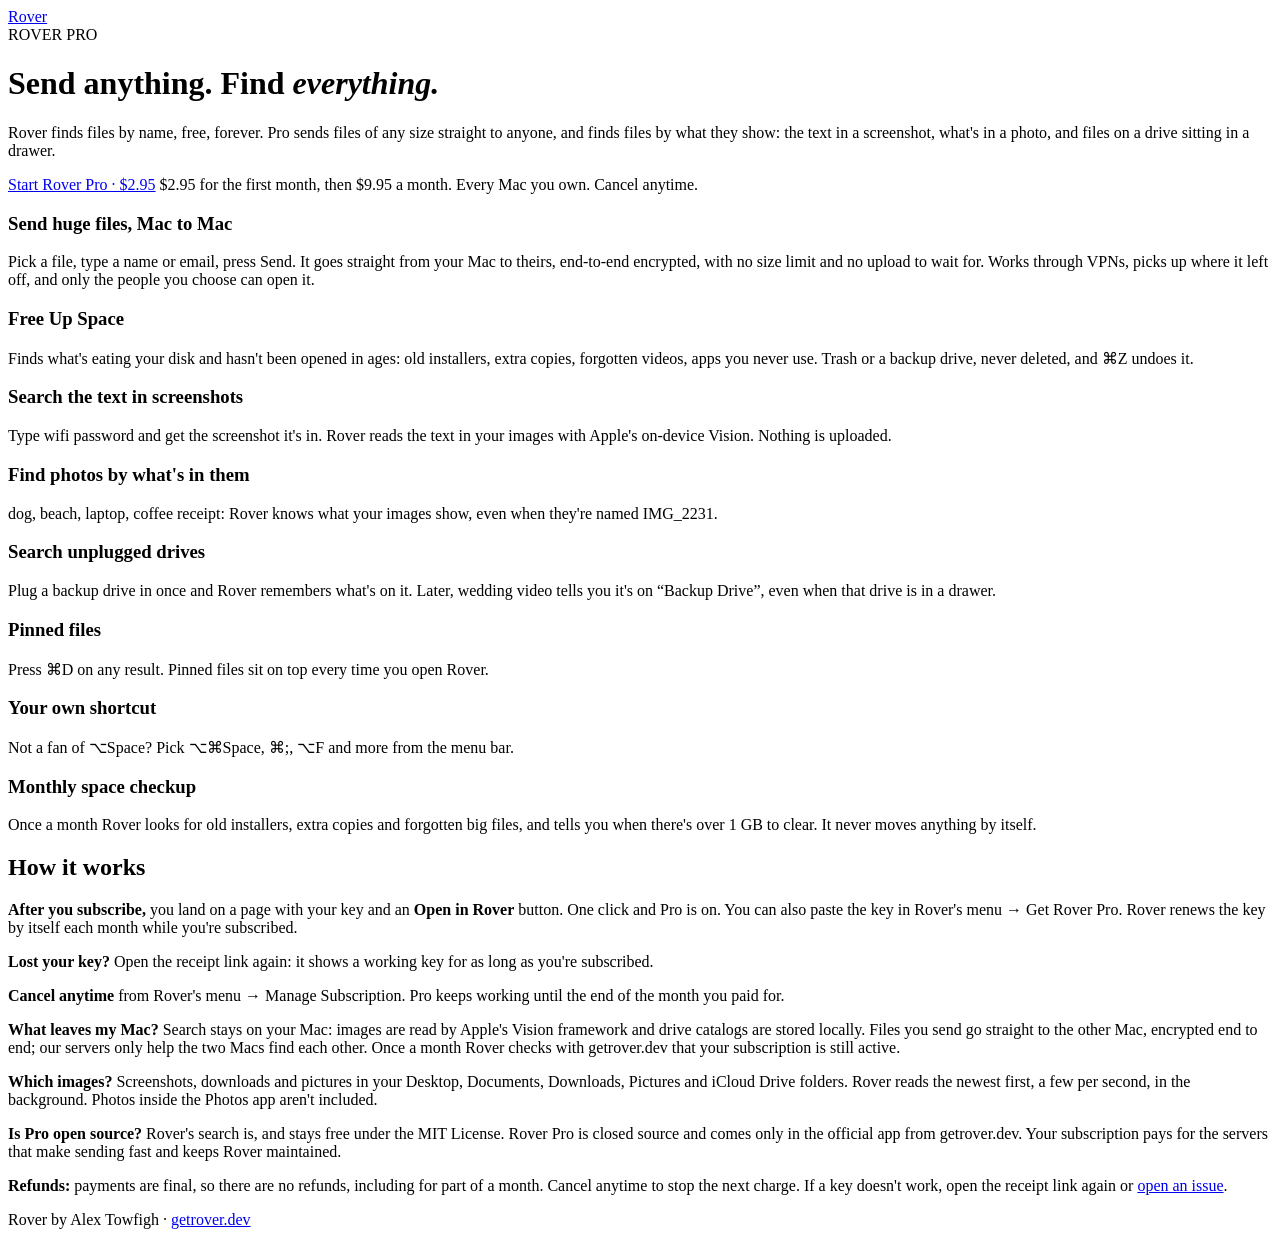
==== docs/pro/index.html @ 5c13cfb9 "Rover 1.1: Rover Pro, safer assistant, security headers - Rover Pro ($2.95 first month, then $9.95/m" ====
<!doctype html>
<html lang="en">
<head>
<meta charset="utf-8">
<meta name="viewport" content="width=device-width, initial-scale=1">
<title>Rover Pro</title>
<meta name="description" content="Rover Pro: search the text in your screenshots, find photos by what's in them, and send huge files straight to anyone, Mac to Mac. $2.95 for the first month, then $9.95 a month.">
<meta property="og:title" content="Rover Pro: $2.95 your first month">
<meta property="og:image" content="https://getrover.dev/assets/og.png">
<meta name="theme-color" content="#07051a">
<link rel="icon" href="/assets/icon-64.png">
<link href="https://fonts.googleapis.com/css2?family=Geist:wght@300..800&family=Geist+Mono:wght@400..600&family=Instrument+Serif:ital@0;1&family=Silkscreen&display=swap" rel="stylesheet">
<link rel="stylesheet" href="/assets/rover.css">
<link rel="stylesheet" href="/pro/pro.css">
</head>
<body>
<nav><div class="wrap"><a class="brand" href="/"><img src="/assets/icon-64.png" alt="">Rover</a></div></nav>
<main class="wrap">
  <div class="eyebrow">ROVER PRO</div>
  <h1>Send anything. Find <em>everything.</em></h1>
  <p class="lede">Rover finds files by name, free, forever. Pro sends files of any size straight to anyone, and finds files by what they show: the text in a screenshot, what's in a photo, and files on a drive sitting in a drawer.</p>
  <div class="ctas">
    <a class="btn btn-primary" id="buy" href="/api/checkout">Start Rover Pro · $2.95</a>
    <span class="fine">$2.95 for the first month, then $9.95 a month. Every Mac you own. Cancel anytime.</span>
  </div>

  <div class="grid">
    <div class="card"><h3>Send huge files, Mac to Mac</h3><p>Pick a file, type a name or email, press Send. It goes straight from your Mac to theirs, end-to-end encrypted, with no size limit and no upload to wait for. Works through VPNs, picks up where it left off, and only the people you choose can open it.</p></div>
    <div class="card"><h3>Free Up Space</h3><p>Finds what's eating your disk and hasn't been opened in ages: old installers, extra copies, forgotten videos, apps you never use. Trash or a backup drive, never deleted, and <span class="k">⌘Z</span> undoes it.</p></div>
    <div class="card"><h3>Search the text in screenshots</h3><p>Type <span class="k">wifi password</span> and get the screenshot it's in. Rover reads the text in your images with Apple's on-device Vision. Nothing is uploaded.</p></div>
    <div class="card"><h3>Find photos by what's in them</h3><p><span class="k">dog</span>, <span class="k">beach</span>, <span class="k">laptop</span>, <span class="k">coffee receipt</span>: Rover knows what your images show, even when they're named IMG_2231.</p></div>
    <div class="card"><h3>Search unplugged drives</h3><p>Plug a backup drive in once and Rover remembers what's on it. Later, <span class="k">wedding video</span> tells you it's on “Backup Drive”, even when that drive is in a drawer.</p></div>
    <div class="card"><h3>Pinned files</h3><p>Press <span class="k">⌘D</span> on any result. Pinned files sit on top every time you open Rover.</p></div>
    <div class="card"><h3>Your own shortcut</h3><p>Not a fan of <span class="k">⌥Space</span>? Pick <span class="k">⌥⌘Space</span>, <span class="k">⌘;</span>, <span class="k">⌥F</span> and more from the menu bar.</p></div>
    <div class="card"><h3>Monthly space checkup</h3><p>Once a month Rover looks for old installers, extra copies and forgotten big files, and tells you when there's over 1 GB to clear. It never moves anything by itself.</p></div>
  </div>

  <div class="qa">
    <h2>How it works</h2>
    <p><b>After you subscribe,</b> you land on a page with your key and an <b>Open in Rover</b> button. One click and Pro is on. You can also paste the key in Rover's menu → Get Rover Pro. Rover renews the key by itself each month while you're subscribed.</p>
    <p><b>Lost your key?</b> Open the receipt link again: it shows a working key for as long as you're subscribed.</p>
    <p><b>Cancel anytime</b> from Rover's menu → Manage Subscription. Pro keeps working until the end of the month you paid for.</p>
    <p><b>What leaves my Mac?</b> Search stays on your Mac: images are read by Apple's Vision framework and drive catalogs are stored locally. Files you send go straight to the other Mac, encrypted end to end; our servers only help the two Macs find each other. Once a month Rover checks with getrover.dev that your subscription is still active.</p>
    <p><b>Which images?</b> Screenshots, downloads and pictures in your Desktop, Documents, Downloads, Pictures and iCloud Drive folders. Rover reads the newest first, a few per second, in the background. Photos inside the Photos app aren't included.</p>
    <p><b>Is Pro open source?</b> Rover's search is, and stays free under the MIT License. Rover Pro is closed source and comes only in the official app from getrover.dev. Your subscription pays for the servers that make sending fast and keeps Rover maintained.</p>
    <p><b>Refunds:</b> payments are final, so there are no refunds, including for part of a month. Cancel anytime to stop the next charge. If a key doesn't work, open the receipt link again or <a href="https://github.com/aluz123/rover/issues">open an issue</a>.</p>
  </div>
  <footer>Rover by Alex Towfigh · <a href="/">getrover.dev</a></footer>
</main>
<script>
  const why = new URLSearchParams(location.search).get("checkout");
  if (why) {
    const n = document.createElement("p"); n.className = "fine err";
    n.textContent = why === "soon" ? "Checkout opens very soon. Check back shortly." : "Checkout didn't open. Please try again in a minute.";
    document.querySelector(".ctas").after(n);
  }
  // /api/checkout opens Stripe Checkout ($9.95/mo price with a $7.00 first-month coupon); see docs/api/checkout.js.
</script>
</body>
</html>
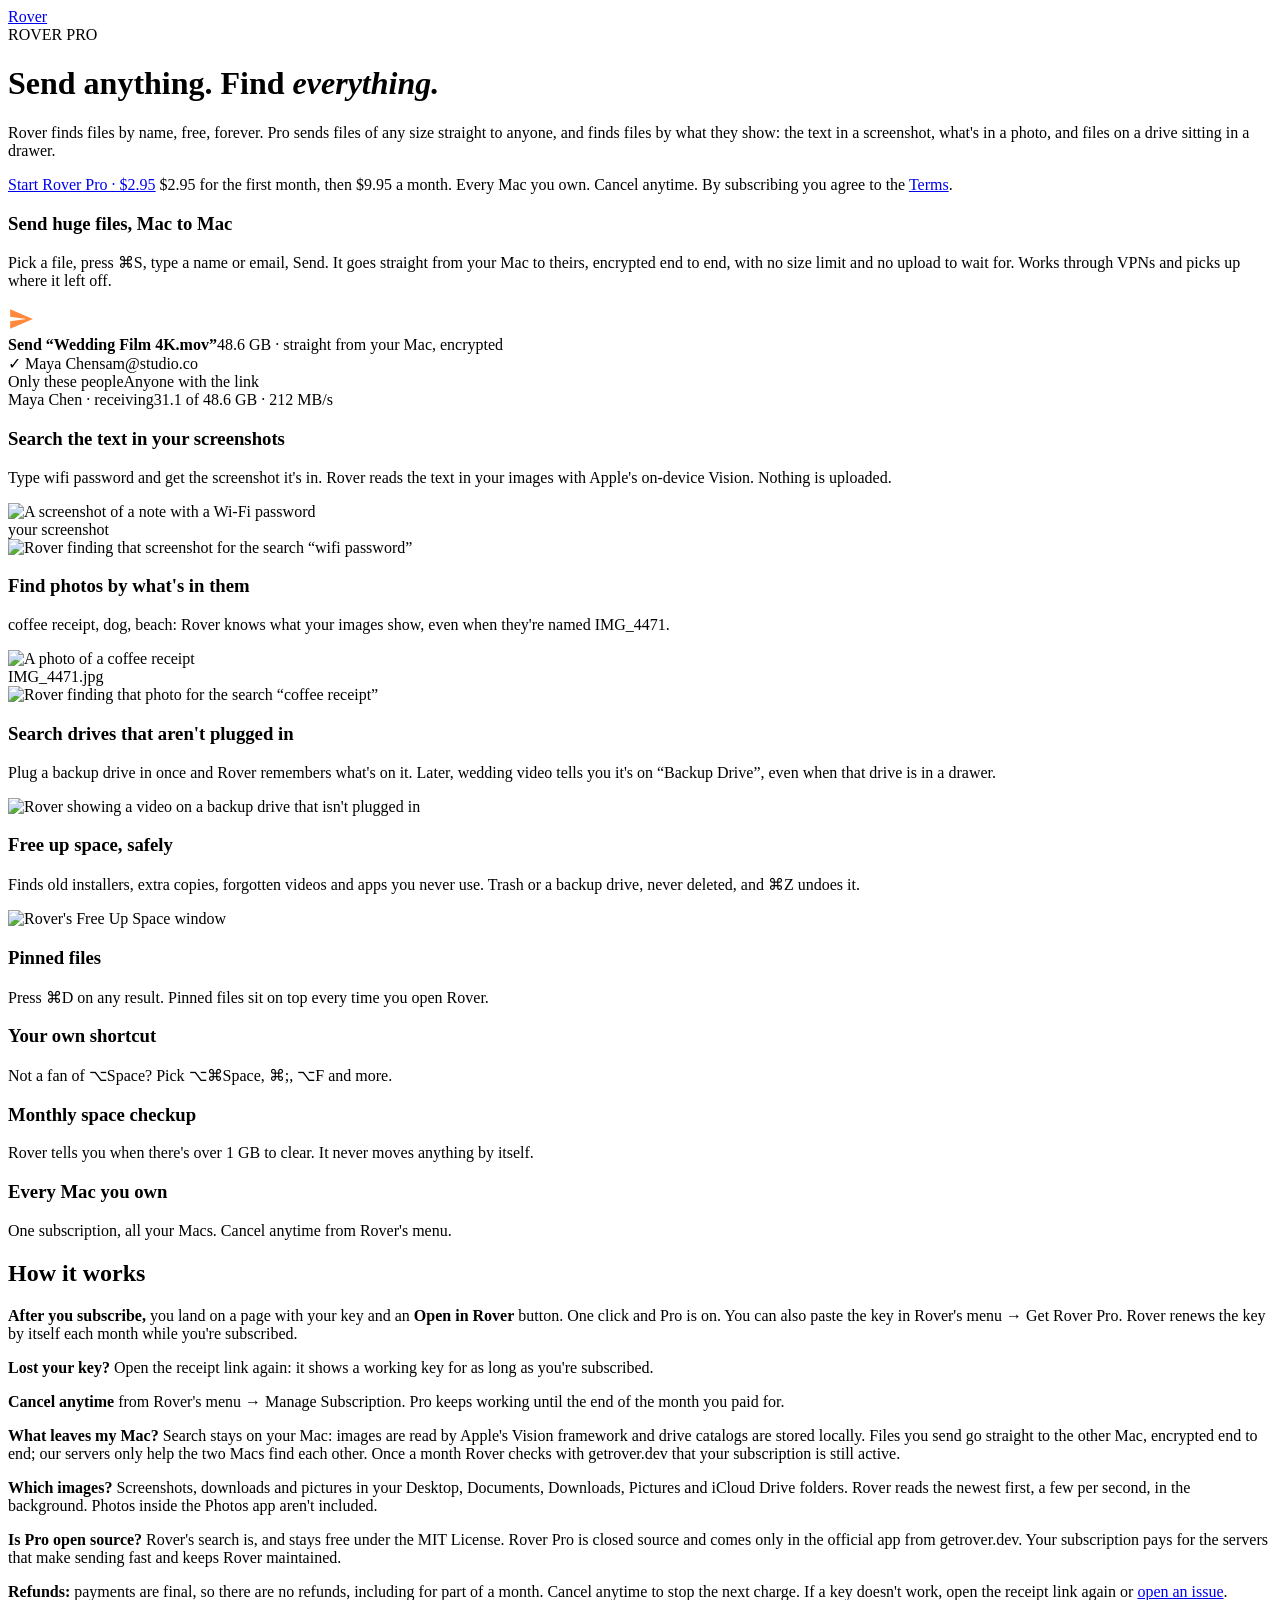
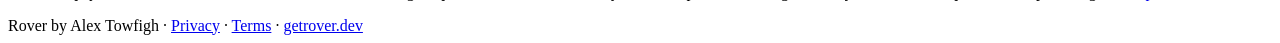
==== commit 168c3db0: "Site: Pro page images, privacy and terms pages" ====
--- a/docs/pro/index.html
+++ b/docs/pro/index.html
@@ -21,18 +21,32 @@
   <p class="lede">Rover finds files by name, free, forever. Pro sends files of any size straight to anyone, and finds files by what they show: the text in a screenshot, what's in a photo, and files on a drive sitting in a drawer.</p>
   <div class="ctas">
     <a class="btn btn-primary" id="buy" href="/api/checkout">Start Rover Pro · $2.95</a>
-    <span class="fine">$2.95 for the first month, then $9.95 a month. Every Mac you own. Cancel anytime.</span>
+    <span class="fine">$2.95 for the first month, then $9.95 a month. Every Mac you own. Cancel anytime. By subscribing you agree to the <a href="/terms">Terms</a>.</span>
+  </div>
+
+  <div class="show">
+    <div class="row"><div class="txt"><h3>Send huge files, Mac to Mac</h3><p>Pick a file, press <span class="k">⌘S</span>, type a name or email, Send. It goes straight from your Mac to theirs, encrypted end to end, with no size limit and no upload to wait for. Works through VPNs and picks up where it left off.</p></div>
+      <div class="sharebox" aria-hidden="true">
+        <div class="t"><svg width="26" height="26" viewBox="0 0 24 24" fill="#ff8a3d"><path d="M2 21l21-9L2 3v7l15 2-15 2z"/></svg><div><b>Send “Wedding Film 4K.mov”</b><span>48.6 GB · straight from your Mac, encrypted</span></div></div>
+        <div class="to"><span class="chip">✓ Maya Chen</span><span class="chip">sam@studio.co</span></div>
+        <div class="seg"><span>Only these people</span><span>Anyone with the link</span></div>
+        <div class="prog"><i></i></div><div class="stat"><span>Maya Chen · receiving</span><span>31.1 of 48.6 GB · 212 MB/s</span></div>
+      </div></div>
+    <div class="row"><div class="txt"><h3>Search the text in your screenshots</h3><p>Type <span class="k">wifi password</span> and get the screenshot it's in. Rover reads the text in your images with Apple's on-device Vision. Nothing is uploaded.</p></div>
+      <div class="pair"><div><img class="src" src="/pro/img/src-wifi.jpg" alt="A screenshot of a note with a Wi-Fi password" loading="lazy"><div class="cap">your screenshot</div></div><img class="shot" src="/pro/img/pro-text.jpg" alt="Rover finding that screenshot for the search “wifi password”" loading="lazy"></div></div>
+    <div class="row"><div class="txt"><h3>Find photos by what's in them</h3><p><span class="k">coffee receipt</span>, <span class="k">dog</span>, <span class="k">beach</span>: Rover knows what your images show, even when they're named IMG_4471.</p></div>
+      <div class="pair"><div><img class="src" src="/pro/img/src-receipt.jpg" alt="A photo of a coffee receipt" loading="lazy"><div class="cap">IMG_4471.jpg</div></div><img class="shot" src="/pro/img/pro-photo.jpg" alt="Rover finding that photo for the search “coffee receipt”" loading="lazy"></div></div>
+    <div class="row"><div class="txt"><h3>Search drives that aren't plugged in</h3><p>Plug a backup drive in once and Rover remembers what's on it. Later, <span class="k">wedding video</span> tells you it's on “Backup Drive”, even when that drive is in a drawer.</p></div>
+      <img class="shot" src="/pro/img/pro-drive.jpg" alt="Rover showing a video on a backup drive that isn't plugged in" loading="lazy"></div>
+    <div class="row"><div class="txt"><h3>Free up space, safely</h3><p>Finds old installers, extra copies, forgotten videos and apps you never use. Trash or a backup drive, never deleted, and <span class="k">⌘Z</span> undoes it.</p></div>
+      <img class="shot" src="/pro/img/pro-space.jpg" alt="Rover's Free Up Space window" loading="lazy"></div>
   </div>
 
   <div class="grid">
-    <div class="card"><h3>Send huge files, Mac to Mac</h3><p>Pick a file, type a name or email, press Send. It goes straight from your Mac to theirs, end-to-end encrypted, with no size limit and no upload to wait for. Works through VPNs, picks up where it left off, and only the people you choose can open it.</p></div>
-    <div class="card"><h3>Free Up Space</h3><p>Finds what's eating your disk and hasn't been opened in ages: old installers, extra copies, forgotten videos, apps you never use. Trash or a backup drive, never deleted, and <span class="k">⌘Z</span> undoes it.</p></div>
-    <div class="card"><h3>Search the text in screenshots</h3><p>Type <span class="k">wifi password</span> and get the screenshot it's in. Rover reads the text in your images with Apple's on-device Vision. Nothing is uploaded.</p></div>
-    <div class="card"><h3>Find photos by what's in them</h3><p><span class="k">dog</span>, <span class="k">beach</span>, <span class="k">laptop</span>, <span class="k">coffee receipt</span>: Rover knows what your images show, even when they're named IMG_2231.</p></div>
-    <div class="card"><h3>Search unplugged drives</h3><p>Plug a backup drive in once and Rover remembers what's on it. Later, <span class="k">wedding video</span> tells you it's on “Backup Drive”, even when that drive is in a drawer.</p></div>
     <div class="card"><h3>Pinned files</h3><p>Press <span class="k">⌘D</span> on any result. Pinned files sit on top every time you open Rover.</p></div>
-    <div class="card"><h3>Your own shortcut</h3><p>Not a fan of <span class="k">⌥Space</span>? Pick <span class="k">⌥⌘Space</span>, <span class="k">⌘;</span>, <span class="k">⌥F</span> and more from the menu bar.</p></div>
-    <div class="card"><h3>Monthly space checkup</h3><p>Once a month Rover looks for old installers, extra copies and forgotten big files, and tells you when there's over 1 GB to clear. It never moves anything by itself.</p></div>
+    <div class="card"><h3>Your own shortcut</h3><p>Not a fan of <span class="k">⌥Space</span>? Pick <span class="k">⌥⌘Space</span>, <span class="k">⌘;</span>, <span class="k">⌥F</span> and more.</p></div>
+    <div class="card"><h3>Monthly space checkup</h3><p>Rover tells you when there's over 1 GB to clear. It never moves anything by itself.</p></div>
+    <div class="card"><h3>Every Mac you own</h3><p>One subscription, all your Macs. Cancel anytime from Rover's menu.</p></div>
   </div>
 
   <div class="qa">
@@ -45,7 +59,7 @@
     <p><b>Is Pro open source?</b> Rover's search is, and stays free under the MIT License. Rover Pro is closed source and comes only in the official app from getrover.dev. Your subscription pays for the servers that make sending fast and keeps Rover maintained.</p>
     <p><b>Refunds:</b> payments are final, so there are no refunds, including for part of a month. Cancel anytime to stop the next charge. If a key doesn't work, open the receipt link again or <a href="https://github.com/aluz123/rover/issues">open an issue</a>.</p>
   </div>
-  <footer>Rover by Alex Towfigh · <a href="/">getrover.dev</a></footer>
+  <footer>Rover by Alex Towfigh · <a href="/privacy">Privacy</a> · <a href="/terms">Terms</a> · <a href="/">getrover.dev</a></footer>
 </main>
 <script>
   const why = new URLSearchParams(location.search).get("checkout");
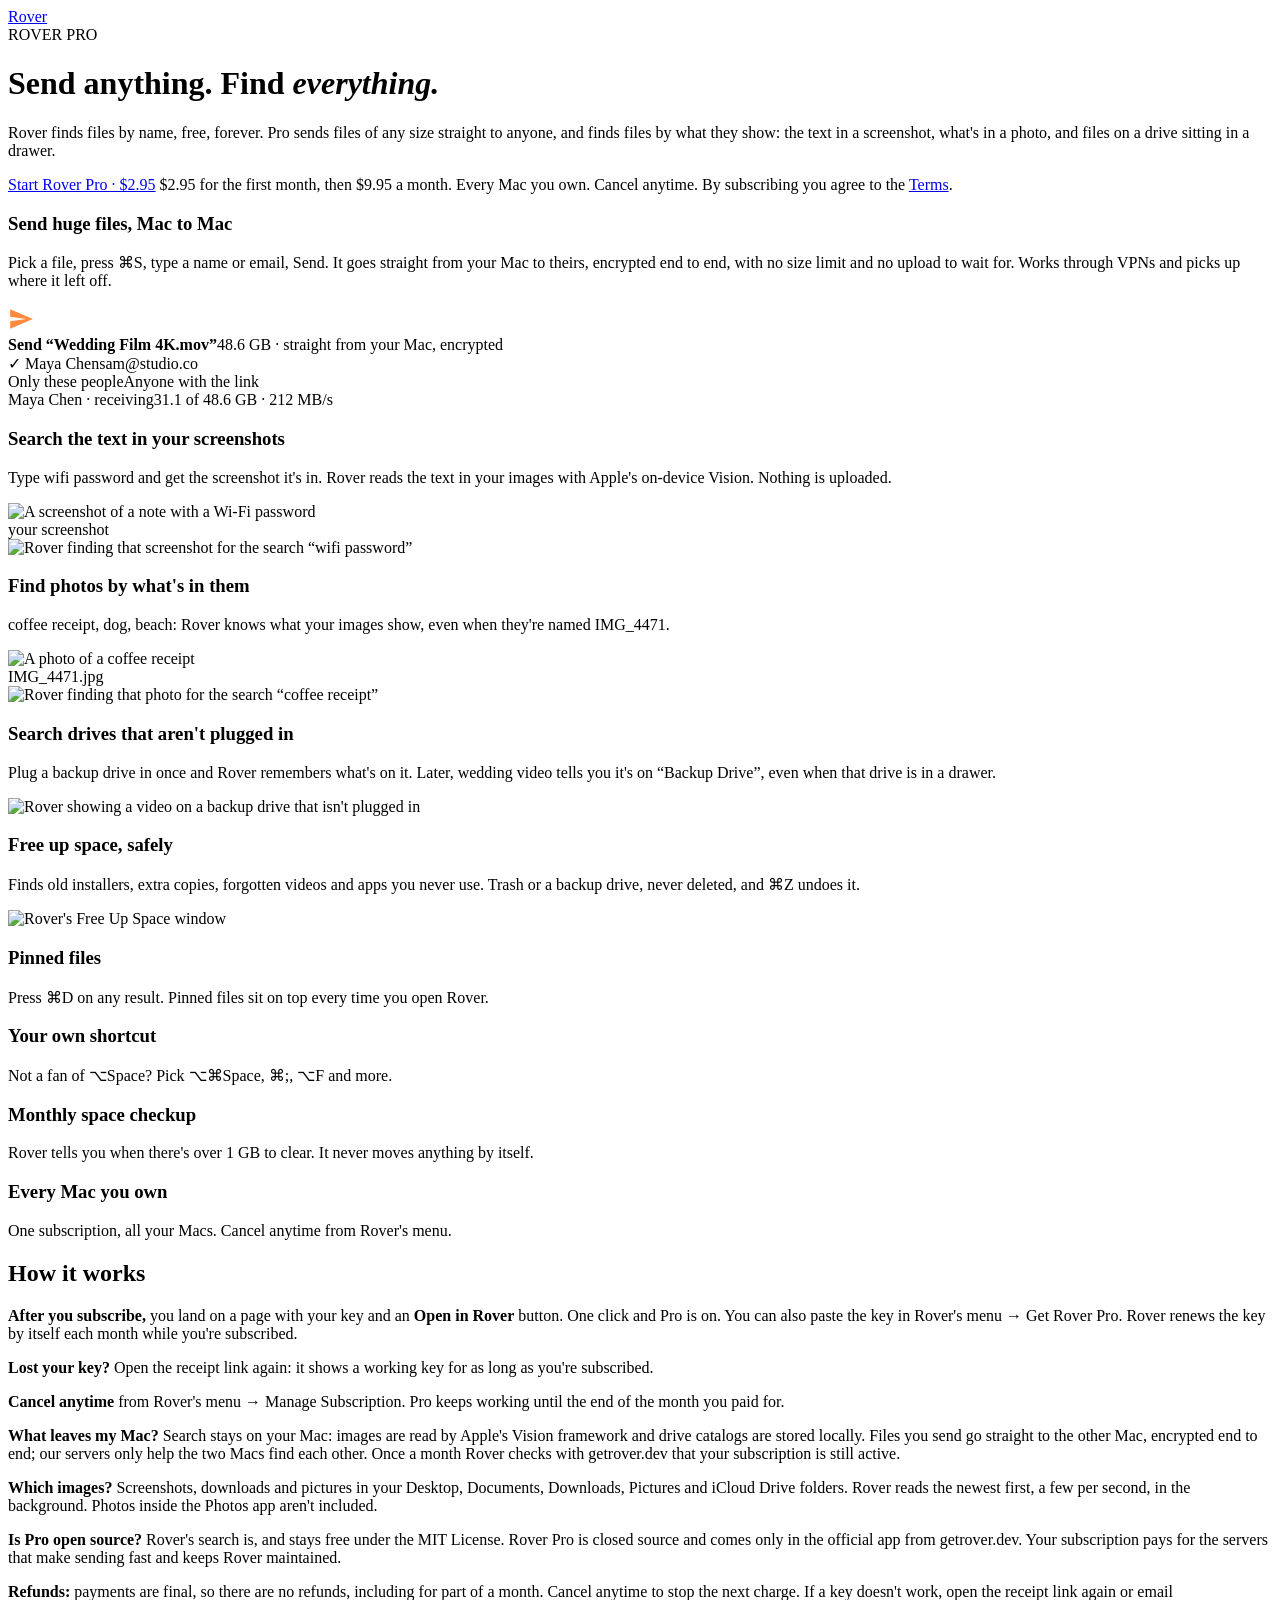
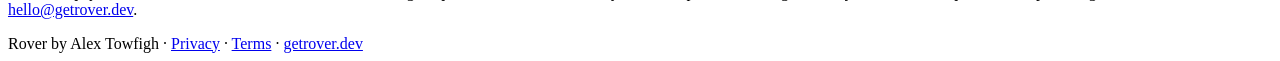
==== commit 9c725bc2: "Site: support email hello@getrover.dev" ====
--- a/docs/pro/index.html
+++ b/docs/pro/index.html
@@ -57,7 +57,7 @@
     <p><b>What leaves my Mac?</b> Search stays on your Mac: images are read by Apple's Vision framework and drive catalogs are stored locally. Files you send go straight to the other Mac, encrypted end to end; our servers only help the two Macs find each other. Once a month Rover checks with getrover.dev that your subscription is still active.</p>
     <p><b>Which images?</b> Screenshots, downloads and pictures in your Desktop, Documents, Downloads, Pictures and iCloud Drive folders. Rover reads the newest first, a few per second, in the background. Photos inside the Photos app aren't included.</p>
     <p><b>Is Pro open source?</b> Rover's search is, and stays free under the MIT License. Rover Pro is closed source and comes only in the official app from getrover.dev. Your subscription pays for the servers that make sending fast and keeps Rover maintained.</p>
-    <p><b>Refunds:</b> payments are final, so there are no refunds, including for part of a month. Cancel anytime to stop the next charge. If a key doesn't work, open the receipt link again or <a href="https://github.com/aluz123/rover/issues">open an issue</a>.</p>
+    <p><b>Refunds:</b> payments are final, so there are no refunds, including for part of a month. Cancel anytime to stop the next charge. If a key doesn't work, open the receipt link again or email <a href="mailto:hello@getrover.dev">hello@getrover.dev</a>.</p>
   </div>
   <footer>Rover by Alex Towfigh · <a href="/privacy">Privacy</a> · <a href="/terms">Terms</a> · <a href="/">getrover.dev</a></footer>
 </main>
